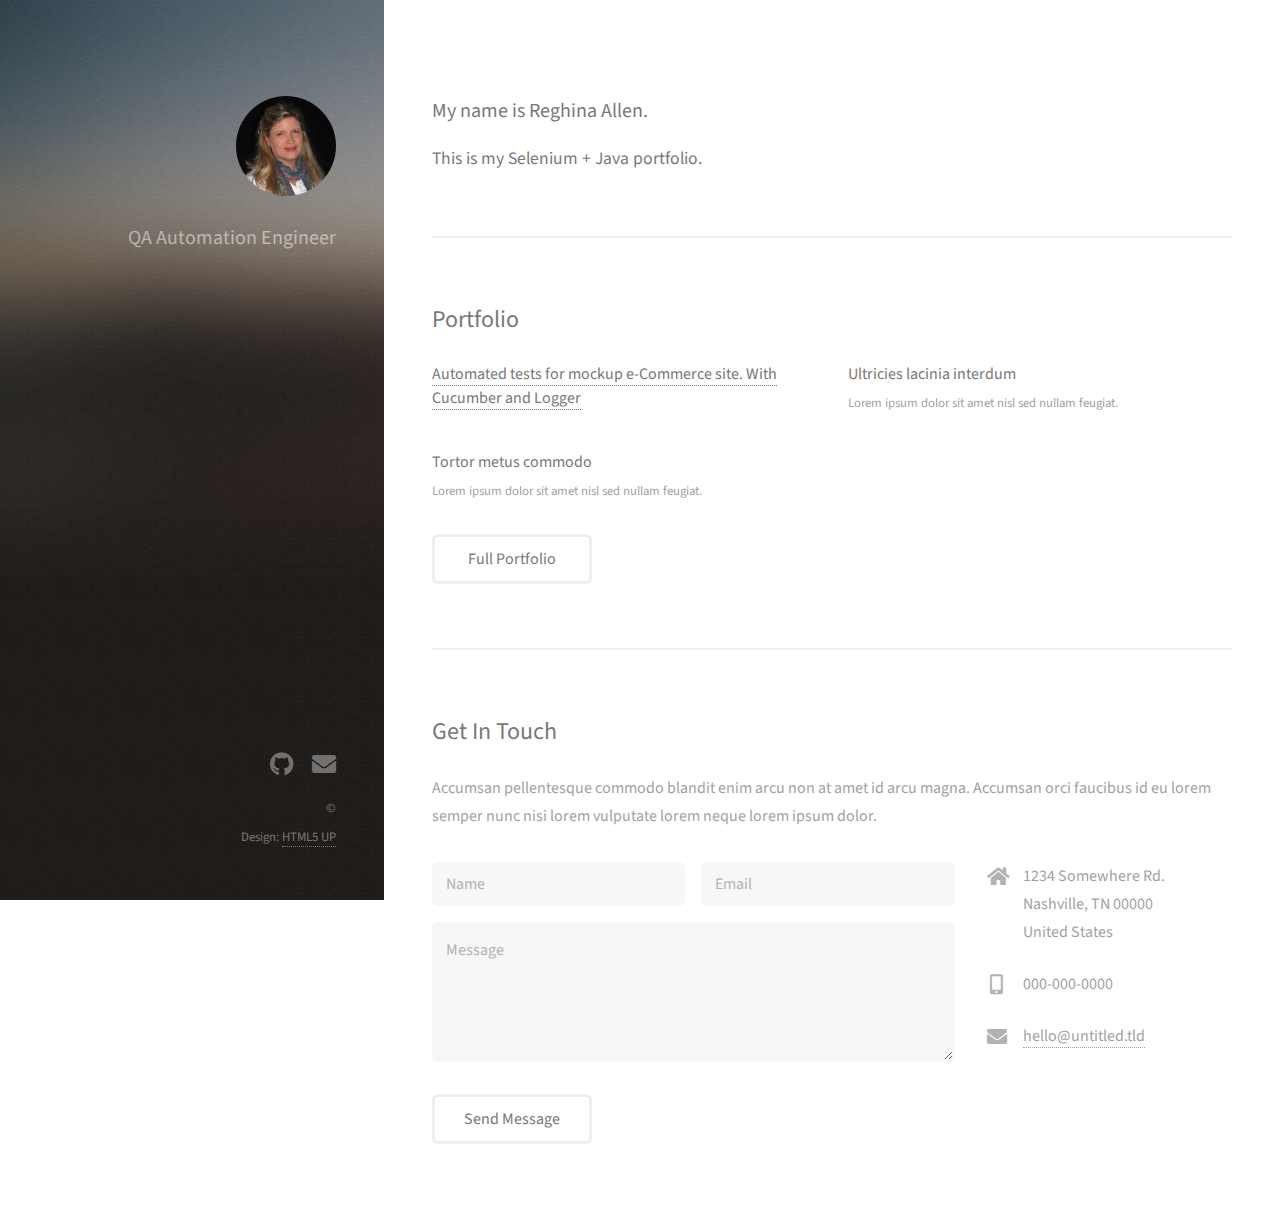
==== index.html @ 0deec808 "initial commit" ====
<!DOCTYPE HTML>
<!--
	Strata by HTML5 UP
	html5up.net | @ajlkn
	Free for personal and commercial use under the CCA 3.0 license (html5up.net/license)
-->
<html>
	<head>
		<title>Strata by HTML5 UP</title>
		<meta charset="utf-8" />
		<meta name="viewport" content="width=device-width, initial-scale=1, user-scalable=no" />
		<link rel="stylesheet" href="assets/css/main.css" />
	</head>
	<body class="is-preload">

		<!-- Header -->
			<header id="header">
				<div class="inner">
					<a href="#" class="image avatar"><img src="images/avatar.jpg" alt="" /></a>
					<h1>QA Automation Engineer<br />
					</a></h1>
				</div>
			</header>

		<!-- Main -->
			<div id="main">

				<!-- One -->
					<section id="one">
						<header class="major">
							<h3>My name is Reghina Allen.</h3>
						</header>
						<h4>This is my Selenium + Java portfolio.</h4>
					</section>

				<!-- Two -->
					<section id="two">
						<h2>Portfolio</h2>
						<div class="row">
							<article class="col-6 col-12-xsmall work-item">
								<h3><a href="https://github.com/ReghinaA/java-practice-create-user">Automated tests for mockup e-Commerce site. With Cucumber and Logger</a></h3>
							</article>
							<article class="col-6 col-12-xsmall work-item">
								<h3>Ultricies lacinia interdum</h3>
								<p>Lorem ipsum dolor sit amet nisl sed nullam feugiat.</p>
							</article>
							<article class="col-6 col-12-xsmall work-item">
								<h3>Tortor metus commodo</h3>
								<p>Lorem ipsum dolor sit amet nisl sed nullam feugiat.</p>
							</article>
						</div>
						<ul class="actions">
							<li><a href="#" class="button">Full Portfolio</a></li>
						</ul>
					</section>

				<!-- Three -->
					<section id="three">
						<h2>Get In Touch</h2>
						<p>Accumsan pellentesque commodo blandit enim arcu non at amet id arcu magna. Accumsan orci faucibus id eu lorem semper nunc nisi lorem vulputate lorem neque lorem ipsum dolor.</p>
						<div class="row">
							<div class="col-8 col-12-small">
								<form method="post" action="#">
									<div class="row gtr-uniform gtr-50">
										<div class="col-6 col-12-xsmall"><input type="text" name="name" id="name" placeholder="Name" /></div>
										<div class="col-6 col-12-xsmall"><input type="email" name="email" id="email" placeholder="Email" /></div>
										<div class="col-12"><textarea name="message" id="message" placeholder="Message" rows="4"></textarea></div>
									</div>
								</form>
								<ul class="actions">
									<li><input type="submit" value="Send Message" /></li>
								</ul>
							</div>
							<div class="col-4 col-12-small">
								<ul class="labeled-icons">
									<li>
										<h3 class="icon solid fa-home"><span class="label">Address</span></h3>
										1234 Somewhere Rd.<br />
										Nashville, TN 00000<br />
										United States
									</li>
									<li>
										<h3 class="icon solid fa-mobile-alt"><span class="label">Phone</span></h3>
										000-000-0000
									</li>
									<li>
										<h3 class="icon solid fa-envelope"><span class="label">Email</span></h3>
										<a href="#">hello@untitled.tld</a>
									</li>
								</ul>
							</div>
						</div>
					</section>

				<!-- Four -->
				<!--
					<section id="four">
						<h2>Elements</h2>

						<section>
							<h4>Text</h4>
							<p>This is <b>bold</b> and this is <strong>strong</strong>. This is <i>italic</i> and this is <em>emphasized</em>.
							This is <sup>superscript</sup> text and this is <sub>subscript</sub> text.
							This is <u>underlined</u> and this is code: <code>for (;;) { ... }</code>. Finally, <a href="#">this is a link</a>.</p>
							<hr />
							<header>
								<h4>Heading with a Subtitle</h4>
								<p>Lorem ipsum dolor sit amet nullam id egestas urna aliquam</p>
							</header>
							<p>Nunc lacinia ante nunc ac lobortis. Interdum adipiscing gravida odio porttitor sem non mi integer non faucibus ornare mi ut ante amet placerat aliquet. Volutpat eu sed ante lacinia sapien lorem accumsan varius montes viverra nibh in adipiscing blandit tempus accumsan.</p>
							<header>
								<h5>Heading with a Subtitle</h5>
								<p>Lorem ipsum dolor sit amet nullam id egestas urna aliquam</p>
							</header>
							<p>Nunc lacinia ante nunc ac lobortis. Interdum adipiscing gravida odio porttitor sem non mi integer non faucibus ornare mi ut ante amet placerat aliquet. Volutpat eu sed ante lacinia sapien lorem accumsan varius montes viverra nibh in adipiscing blandit tempus accumsan.</p>
							<hr />
							<h2>Heading Level 2</h2>
							<h3>Heading Level 3</h3>
							<h4>Heading Level 4</h4>
							<h5>Heading Level 5</h5>
							<h6>Heading Level 6</h6>
							<hr />
							<h5>Blockquote</h5>
							<blockquote>Fringilla nisl. Donec accumsan interdum nisi, quis tincidunt felis sagittis eget tempus euismod. Vestibulum ante ipsum primis in faucibus vestibulum. Blandit adipiscing eu felis iaculis volutpat ac adipiscing accumsan faucibus. Vestibulum ante ipsum primis in faucibus lorem ipsum dolor sit amet nullam adipiscing eu felis.</blockquote>
							<h5>Preformatted</h5>
							<pre><code>i = 0;

while (!deck.isInOrder()) {
print 'Iteration ' + i;
deck.shuffle();
i++;
}

print 'It took ' + i + ' iterations to sort the deck.';</code></pre>
						</section>

						<section>
							<h4>Lists</h4>
							<div class="row">
								<div class="col-6 col-12-xsmall">
									<h5>Unordered</h5>
									<ul>
										<li>Dolor pulvinar etiam magna etiam.</li>
										<li>Sagittis adipiscing lorem eleifend.</li>
										<li>Felis enim feugiat dolore viverra.</li>
									</ul>
									<h5>Alternate</h5>
									<ul class="alt">
										<li>Dolor pulvinar etiam magna etiam.</li>
										<li>Sagittis adipiscing lorem eleifend.</li>
										<li>Felis enim feugiat dolore viverra.</li>
									</ul>
								</div>
								<div class="col-6 col-12-xsmall">
									<h5>Ordered</h5>
									<ol>
										<li>Dolor pulvinar etiam magna etiam.</li>
										<li>Etiam vel felis at lorem sed viverra.</li>
										<li>Felis enim feugiat dolore viverra.</li>
										<li>Dolor pulvinar etiam magna etiam.</li>
										<li>Etiam vel felis at lorem sed viverra.</li>
										<li>Felis enim feugiat dolore viverra.</li>
									</ol>
									<h5>Icons</h5>
									<ul class="icons">
										<li><a href="#" class="icon brands fa-twitter"><span class="label">Twitter</span></a></li>
										<li><a href="#" class="icon brands fa-facebook-f"><span class="label">Facebook</span></a></li>
										<li><a href="#" class="icon brands fa-instagram"><span class="label">Instagram</span></a></li>
										<li><a href="#" class="icon brands fa-github"><span class="label">Github</span></a></li>
										<li><a href="#" class="icon brands fa-dribbble"><span class="label">Dribbble</span></a></li>
										<li><a href="#" class="icon brands fa-tumblr"><span class="label">Tumblr</span></a></li>
									</ul>
								</div>
							</div>
							<h5>Actions</h5>
							<ul class="actions">
								<li><a href="#" class="button primary">Default</a></li>
								<li><a href="#" class="button">Default</a></li>
							</ul>
							<ul class="actions small">
								<li><a href="#" class="button primary small">Small</a></li>
								<li><a href="#" class="button small">Small</a></li>
							</ul>
							<div class="row">
								<div class="col-6 col-12-small">
									<ul class="actions stacked">
										<li><a href="#" class="button primary">Default</a></li>
										<li><a href="#" class="button">Default</a></li>
									</ul>
								</div>
								<div class="col-6 col-12-small">
									<ul class="actions stacked">
										<li><a href="#" class="button primary small">Small</a></li>
										<li><a href="#" class="button small">Small</a></li>
									</ul>
								</div>
								<div class="col-6 col-12-small">
									<ul class="actions stacked">
										<li><a href="#" class="button primary fit">Default</a></li>
										<li><a href="#" class="button fit">Default</a></li>
									</ul>
								</div>
								<div class="col-6 col-12-small">
									<ul class="actions stacked">
										<li><a href="#" class="button primary small fit">Small</a></li>
										<li><a href="#" class="button small fit">Small</a></li>
									</ul>
								</div>
							</div>
						</section>

						<section>
							<h4>Table</h4>
							<h5>Default</h5>
							<div class="table-wrapper">
								<table>
									<thead>
										<tr>
											<th>Name</th>
											<th>Description</th>
											<th>Price</th>
										</tr>
									</thead>
									<tbody>
										<tr>
											<td>Item One</td>
											<td>Ante turpis integer aliquet porttitor.</td>
											<td>29.99</td>
										</tr>
										<tr>
											<td>Item Two</td>
											<td>Vis ac commodo adipiscing arcu aliquet.</td>
											<td>19.99</td>
										</tr>
										<tr>
											<td>Item Three</td>
											<td> Morbi faucibus arcu accumsan lorem.</td>
											<td>29.99</td>
										</tr>
										<tr>
											<td>Item Four</td>
											<td>Vitae integer tempus condimentum.</td>
											<td>19.99</td>
										</tr>
										<tr>
											<td>Item Five</td>
											<td>Ante turpis integer aliquet porttitor.</td>
											<td>29.99</td>
										</tr>
									</tbody>
									<tfoot>
										<tr>
											<td colspan="2"></td>
											<td>100.00</td>
										</tr>
									</tfoot>
								</table>
							</div>

							<h5>Alternate</h5>
							<div class="table-wrapper">
								<table class="alt">
									<thead>
										<tr>
											<th>Name</th>
											<th>Description</th>
											<th>Price</th>
										</tr>
									</thead>
									<tbody>
										<tr>
											<td>Item One</td>
											<td>Ante turpis integer aliquet porttitor.</td>
											<td>29.99</td>
										</tr>
										<tr>
											<td>Item Two</td>
											<td>Vis ac commodo adipiscing arcu aliquet.</td>
											<td>19.99</td>
										</tr>
										<tr>
											<td>Item Three</td>
											<td> Morbi faucibus arcu accumsan lorem.</td>
											<td>29.99</td>
										</tr>
										<tr>
											<td>Item Four</td>
											<td>Vitae integer tempus condimentum.</td>
											<td>19.99</td>
										</tr>
										<tr>
											<td>Item Five</td>
											<td>Ante turpis integer aliquet porttitor.</td>
											<td>29.99</td>
										</tr>
									</tbody>
									<tfoot>
										<tr>
											<td colspan="2"></td>
											<td>100.00</td>
										</tr>
									</tfoot>
								</table>
							</div>
						</section>

						<section>
							<h4>Buttons</h4>
							<ul class="actions">
								<li><a href="#" class="button primary">Primary</a></li>
								<li><a href="#" class="button">Default</a></li>
							</ul>
							<ul class="actions">
								<li><a href="#" class="button large">Large</a></li>
								<li><a href="#" class="button">Default</a></li>
								<li><a href="#" class="button small">Small</a></li>
							</ul>
							<ul class="actions fit">
								<li><a href="#" class="button primary fit">Fit</a></li>
								<li><a href="#" class="button fit">Fit</a></li>
							</ul>
							<ul class="actions fit small">
								<li><a href="#" class="button primary fit small">Fit + Small</a></li>
								<li><a href="#" class="button fit small">Fit + Small</a></li>
							</ul>
							<ul class="actions">
								<li><a href="#" class="button primary icon solid fa-download">Icon</a></li>
								<li><a href="#" class="button icon solid fa-download">Icon</a></li>
							</ul>
							<ul class="actions">
								<li><span class="button primary disabled">Primary</span></li>
								<li><span class="button disabled">Default</span></li>
							</ul>
						</section>

						<section>
							<h4>Form</h4>
							<form method="post" action="#">
								<div class="row gtr-uniform gtr-50">
									<div class="col-6 col-12-xsmall">
										<input type="text" name="demo-name" id="demo-name" value="" placeholder="Name" />
									</div>
									<div class="col-6 col-12-xsmall">
										<input type="email" name="demo-email" id="demo-email" value="" placeholder="Email" />
									</div>
									<div class="col-12">
										<select name="demo-category" id="demo-category">
											<option value="">- Category -</option>
											<option value="1">Manufacturing</option>
											<option value="1">Shipping</option>
											<option value="1">Administration</option>
											<option value="1">Human Resources</option>
										</select>
									</div>
									<div class="col-4 col-12-small">
										<input type="radio" id="demo-priority-low" name="demo-priority" checked>
										<label for="demo-priority-low">Low Priority</label>
									</div>
									<div class="col-4 col-12-small">
										<input type="radio" id="demo-priority-normal" name="demo-priority">
										<label for="demo-priority-normal">Normal Priority</label>
									</div>
									<div class="col-4 col-12-small">
										<input type="radio" id="demo-priority-high" name="demo-priority">
										<label for="demo-priority-high">High Priority</label>
									</div>
									<div class="col-6 col-12-small">
										<input type="checkbox" id="demo-copy" name="demo-copy">
										<label for="demo-copy">Email me a copy of this message</label>
									</div>
									<div class="col-6 col-12-small">
										<input type="checkbox" id="demo-human" name="demo-human" checked>
										<label for="demo-human">I am a human and not a robot</label>
									</div>
									<div class="col-12">
										<textarea name="demo-message" id="demo-message" placeholder="Enter your message" rows="6"></textarea>
									</div>
									<div class="col-12">
										<ul class="actions">
											<li><input type="submit" value="Send Message" class="primary" /></li>
											<li><input type="reset" value="Reset" /></li>
										</ul>
									</div>
								</div>
							</form>
						</section>

						<section>
							<h4>Image</h4>
							<h5>Fit</h5>
							<div class="box alt">
								<div class="row gtr-50 gtr-uniform">
									<div class="col-12"><span class="image fit"><img src="images/fulls/05.jpg" alt="" /></span></div>
									<div class="col-4"><span class="image fit"><img src="images/thumbs/01.jpg" alt="" /></span></div>
									<div class="col-4"><span class="image fit"><img src="images/thumbs/02.jpg" alt="" /></span></div>
									<div class="col-4"><span class="image fit"><img src="images/thumbs/03.jpg" alt="" /></span></div>
									<div class="col-4"><span class="image fit"><img src="images/thumbs/04.jpg" alt="" /></span></div>
									<div class="col-4"><span class="image fit"><img src="images/thumbs/05.jpg" alt="" /></span></div>
									<div class="col-4"><span class="image fit"><img src="images/thumbs/06.jpg" alt="" /></span></div>
									<div class="col-4"><span class="image fit"><img src="images/thumbs/03.jpg" alt="" /></span></div>
									<div class="col-4"><span class="image fit"><img src="images/thumbs/02.jpg" alt="" /></span></div>
									<div class="col-4"><span class="image fit"><img src="images/thumbs/01.jpg" alt="" /></span></div>
								</div>
							</div>
							<h5>Left &amp; Right</h5>
							<p><span class="image left"><img src="images/avatar.jpg" alt="" /></span>Fringilla nisl. Donec accumsan interdum nisi, quis tincidunt felis sagittis eget. tempus euismod. Vestibulum ante ipsum primis in faucibus vestibulum. Blandit adipiscing eu felis iaculis volutpat ac adipiscing accumsan eu faucibus. Integer ac pellentesque praesent tincidunt felis sagittis eget. tempus euismod. Vestibulum ante ipsum primis in faucibus vestibulum. Blandit adipiscing eu felis iaculis volutpat ac adipiscing accumsan eu faucibus. Integer ac pellentesque praesent. Donec accumsan interdum nisi, quis tincidunt felis sagittis eget. tempus euismod. Vestibulum ante ipsum primis in faucibus vestibulum. Blandit adipiscing eu felis iaculis volutpat ac adipiscing accumsan eu faucibus. Integer ac pellentesque praesent tincidunt felis sagittis eget. tempus euismod. Vestibulum ante ipsum primis in faucibus vestibulum. Blandit adipiscing eu felis iaculis volutpat ac adipiscing accumsan eu faucibus. Integer ac pellentesque praesent.</p>
							<p><span class="image right"><img src="images/avatar.jpg" alt="" /></span>Fringilla nisl. Donec accumsan interdum nisi, quis tincidunt felis sagittis eget. tempus euismod. Vestibulum ante ipsum primis in faucibus vestibulum. Blandit adipiscing eu felis iaculis volutpat ac adipiscing accumsan eu faucibus. Integer ac pellentesque praesent tincidunt felis sagittis eget. tempus euismod. Vestibulum ante ipsum primis in faucibus vestibulum. Blandit adipiscing eu felis iaculis volutpat ac adipiscing accumsan eu faucibus. Integer ac pellentesque praesent. Donec accumsan interdum nisi, quis tincidunt felis sagittis eget. tempus euismod. Vestibulum ante ipsum primis in faucibus vestibulum. Blandit adipiscing eu felis iaculis volutpat ac adipiscing accumsan eu faucibus. Integer ac pellentesque praesent tincidunt felis sagittis eget. tempus euismod. Vestibulum ante ipsum primis in faucibus vestibulum. Blandit adipiscing eu felis iaculis volutpat ac adipiscing accumsan eu faucibus. Integer ac pellentesque praesent.</p>
						</section>

					</section>
				-->

			</div>

		<!-- Footer -->
			<footer id="footer">
				<div class="inner">
					<ul class="icons">
						<li><a href="https://github.com/ReghinaA" class="icon brands fa-github"><span class="label">Github</span></a></li>
						<li><a href="#" class="icon solid fa-envelope"><span class="label">Email</span></a></li>
					</ul>
					<ul class="copyright">
						<li>&copy; </li><li>Design: <a href="http://html5up.net">HTML5 UP</a></li>
					</ul>
				</div>
			</footer>

		<!-- Scripts -->
			<script src="assets/js/jquery.min.js"></script>
			<script src="assets/js/jquery.poptrox.min.js"></script>
			<script src="assets/js/browser.min.js"></script>
			<script src="assets/js/breakpoints.min.js"></script>
			<script src="assets/js/util.js"></script>
			<script src="assets/js/main.js"></script>

	</body>
</html>
---- assets/css/main.css ----
@import url("fontawesome-all.min.css");
@import url("https://fonts.googleapis.com/css?family=Source+Sans+Pro:400,400italic");

/*
	Strata by HTML5 UP
	html5up.net | @ajlkn
	Free for personal and commercial use under the CCA 3.0 license (html5up.net/license)
*/

html, body, div, span, applet, object,
iframe, h1, h2, h3, h4, h5, h6, p, blockquote,
pre, a, abbr, acronym, address, big, cite,
code, del, dfn, em, img, ins, kbd, q, s, samp,
small, strike, strong, sub, sup, tt, var, b,
u, i, center, dl, dt, dd, ol, ul, li, fieldset,
form, label, legend, table, caption, tbody,
tfoot, thead, tr, th, td, article, aside,
canvas, details, embed, figure, figcaption,
footer, header, hgroup, menu, nav, output, ruby,
section, summary, time, mark, audio, video {
	margin: 0;
	padding: 0;
	border: 0;
	font-size: 100%;
	font: inherit;
	vertical-align: baseline;}

article, aside, details, figcaption, figure,
footer, header, hgroup, menu, nav, section {
	display: block;}

body {
	line-height: 1;
}

ol, ul {
	list-style: none;
}

blockquote, q {
	quotes: none;
}

	blockquote:before, blockquote:after, q:before, q:after {
		content: '';
		content: none;
	}

table {
	border-collapse: collapse;
	border-spacing: 0;
}

body {
	-webkit-text-size-adjust: none;
}

mark {
	background-color: transparent;
	color: inherit;
}

input::-moz-focus-inner {
	border: 0;
	padding: 0;
}

input, select, textarea {
	-moz-appearance: none;
	-webkit-appearance: none;
	-ms-appearance: none;
	appearance: none;
}

/* Basic */

	html {
		box-sizing: border-box;
	}

	*, *:before, *:after {
		box-sizing: inherit;
	}

	body {
		background: #fff;
	}

		body.is-preload *, body.is-preload *:before, body.is-preload *:after {
			-moz-animation: none !important;
			-webkit-animation: none !important;
			-ms-animation: none !important;
			animation: none !important;
			-moz-transition: none !important;
			-webkit-transition: none !important;
			-ms-transition: none !important;
			transition: none !important;
		}

	body, input, select, textarea {
		color: #a2a2a2;
		font-family: "Source Sans Pro", Helvetica, sans-serif;
		font-size: 16pt;
		font-weight: 400;
		line-height: 1.75em;
	}

	a {
		-moz-transition: color 0.2s ease-in-out, border-color 0.2s ease-in-out;
		-webkit-transition: color 0.2s ease-in-out, border-color 0.2s ease-in-out;
		-ms-transition: color 0.2s ease-in-out, border-color 0.2s ease-in-out;
		transition: color 0.2s ease-in-out, border-color 0.2s ease-in-out;
		border-bottom: dotted 1px;
		color: #49bf9d;
		text-decoration: none;
	}

		a:hover {
			border-bottom-color: transparent;
			color: #49bf9d !important;
			text-decoration: none;
		}

	strong, b {
		color: #787878;
		font-weight: 400;
	}

	em, i {
		font-style: italic;
	}

	p {
		margin: 0 0 2em 0;
	}

	h1, h2, h3, h4, h5, h6 {
		color: #787878;
		font-weight: 400;
		line-height: 1em;
		margin: 0 0 1em 0;
	}

		h1 a, h2 a, h3 a, h4 a, h5 a, h6 a {
			color: inherit;
			text-decoration: none;
		}

	h1 {
		font-size: 2em;
		line-height: 1.5em;
	}

	h2 {
		font-size: 1.5em;
		line-height: 1.5em;
	}

	h3 {
		font-size: 1.25em;
		line-height: 1.5em;
	}

	h4 {
		font-size: 1.1em;
		line-height: 1.5em;
	}

	h5 {
		font-size: 0.9em;
		line-height: 1.5em;
	}

	h6 {
		font-size: 0.7em;
		line-height: 1.5em;
	}

	sub {
		font-size: 0.8em;
		position: relative;
		top: 0.5em;
	}

	sup {
		font-size: 0.8em;
		position: relative;
		top: -0.5em;
	}

	hr {
		border: 0;
		border-bottom: solid 2px #efefef;
		margin: 2em 0;
	}

		hr.major {
			margin: 3em 0;
		}

	blockquote {
		border-left: solid 6px #efefef;
		font-style: italic;
		margin: 0 0 2em 0;
		padding: 0.5em 0 0.5em 1.5em;
	}

	code {
		background: #f7f7f7;
		border-radius: 0.35em;
		border: solid 2px #efefef;
		font-family: "Courier New", monospace;
		font-size: 0.9em;
		margin: 0 0.25em;
		padding: 0.25em 0.65em;
	}

	pre {
		-webkit-overflow-scrolling: touch;
		font-family: "Courier New", monospace;
		font-size: 0.9em;
		margin: 0 0 2em 0;
	}

		pre code {
			display: block;
			line-height: 1.75em;
			padding: 1em 1.5em;
			overflow-x: auto;
		}

	.align-left {
		text-align: left;
	}

	.align-center {
		text-align: center;
	}

	.align-right {
		text-align: right;
	}

/* Container */

	.container {
		margin: 0 auto;
		max-width: calc(100% - 4em);
		width: 100%;
	}

		.container.xsmall {
			width: 25%;
		}

		.container.small {
			width: 50%;
		}

		.container.medium {
			width: 75%;
		}

		.container.large {
			width: 125%;
		}

		.container.xlarge {
			width: 150%;
		}

		.container.max {
			width: 100%;
		}

		@media screen and (max-width: 980px) {

			.container {
				width: 100% !important;
				max-width: 100% !important;
			}

		}

		@media screen and (max-width: 480px) {

			.container {
				max-width: calc(100% - 3em);
			}

		}

/* Row */

	.row {
		display: flex;
		flex-wrap: wrap;
		box-sizing: border-box;
		align-items: stretch;
	}

		.row > * {
			box-sizing: border-box;
		}

		.row.gtr-uniform > * > :last-child {
			margin-bottom: 0;
		}

		.row.aln-left {
			justify-content: flex-start;
		}

		.row.aln-center {
			justify-content: center;
		}

		.row.aln-right {
			justify-content: flex-end;
		}

		.row.aln-top {
			align-items: flex-start;
		}

		.row.aln-middle {
			align-items: center;
		}

		.row.aln-bottom {
			align-items: flex-end;
		}

		.row > .imp {
			order: -1;
		}

		.row > .col-1 {
			width: 8.33333%;
		}

		.row > .off-1 {
			margin-left: 8.33333%;
		}

		.row > .col-2 {
			width: 16.66667%;
		}

		.row > .off-2 {
			margin-left: 16.66667%;
		}

		.row > .col-3 {
			width: 25%;
		}

		.row > .off-3 {
			margin-left: 25%;
		}

		.row > .col-4 {
			width: 33.33333%;
		}

		.row > .off-4 {
			margin-left: 33.33333%;
		}

		.row > .col-5 {
			width: 41.66667%;
		}

		.row > .off-5 {
			margin-left: 41.66667%;
		}

		.row > .col-6 {
			width: 50%;
		}

		.row > .off-6 {
			margin-left: 50%;
		}

		.row > .col-7 {
			width: 58.33333%;
		}

		.row > .off-7 {
			margin-left: 58.33333%;
		}

		.row > .col-8 {
			width: 66.66667%;
		}

		.row > .off-8 {
			margin-left: 66.66667%;
		}

		.row > .col-9 {
			width: 75%;
		}

		.row > .off-9 {
			margin-left: 75%;
		}

		.row > .col-10 {
			width: 83.33333%;
		}

		.row > .off-10 {
			margin-left: 83.33333%;
		}

		.row > .col-11 {
			width: 91.66667%;
		}

		.row > .off-11 {
			margin-left: 91.66667%;
		}

		.row > .col-12 {
			width: 100%;
		}

		.row > .off-12 {
			margin-left: 100%;
		}

		.row.gtr-0 {
			margin-top: 0;
			margin-left: 0em;
		}

			.row.gtr-0 > * {
				padding: 0 0 0 0em;
			}

			.row.gtr-0.gtr-uniform {
				margin-top: 0em;
			}

				.row.gtr-0.gtr-uniform > * {
					padding-top: 0em;
				}

		.row.gtr-25 {
			margin-top: 0;
			margin-left: -0.625em;
		}

			.row.gtr-25 > * {
				padding: 0 0 0 0.625em;
			}

			.row.gtr-25.gtr-uniform {
				margin-top: -0.625em;
			}

				.row.gtr-25.gtr-uniform > * {
					padding-top: 0.625em;
				}

		.row.gtr-50 {
			margin-top: 0;
			margin-left: -1.25em;
		}

			.row.gtr-50 > * {
				padding: 0 0 0 1.25em;
			}

			.row.gtr-50.gtr-uniform {
				margin-top: -1.25em;
			}

				.row.gtr-50.gtr-uniform > * {
					padding-top: 1.25em;
				}

		.row {
			margin-top: 0;
			margin-left: -2.5em;
		}

			.row > * {
				padding: 0 0 0 2.5em;
			}

			.row.gtr-uniform {
				margin-top: -2.5em;
			}

				.row.gtr-uniform > * {
					padding-top: 2.5em;
				}

		.row.gtr-150 {
			margin-top: 0;
			margin-left: -3.75em;
		}

			.row.gtr-150 > * {
				padding: 0 0 0 3.75em;
			}

			.row.gtr-150.gtr-uniform {
				margin-top: -3.75em;
			}

				.row.gtr-150.gtr-uniform > * {
					padding-top: 3.75em;
				}

		.row.gtr-200 {
			margin-top: 0;
			margin-left: -5em;
		}

			.row.gtr-200 > * {
				padding: 0 0 0 5em;
			}

			.row.gtr-200.gtr-uniform {
				margin-top: -5em;
			}

				.row.gtr-200.gtr-uniform > * {
					padding-top: 5em;
				}

		@media screen and (max-width: 1800px) {

			.row {
				display: flex;
				flex-wrap: wrap;
				box-sizing: border-box;
				align-items: stretch;
			}

				.row > * {
					box-sizing: border-box;
				}

				.row.gtr-uniform > * > :last-child {
					margin-bottom: 0;
				}

				.row.aln-left {
					justify-content: flex-start;
				}

				.row.aln-center {
					justify-content: center;
				}

				.row.aln-right {
					justify-content: flex-end;
				}

				.row.aln-top {
					align-items: flex-start;
				}

				.row.aln-middle {
					align-items: center;
				}

				.row.aln-bottom {
					align-items: flex-end;
				}

				.row > .imp-xlarge {
					order: -1;
				}

				.row > .col-1-xlarge {
					width: 8.33333%;
				}

				.row > .off-1-xlarge {
					margin-left: 8.33333%;
				}

				.row > .col-2-xlarge {
					width: 16.66667%;
				}

				.row > .off-2-xlarge {
					margin-left: 16.66667%;
				}

				.row > .col-3-xlarge {
					width: 25%;
				}

				.row > .off-3-xlarge {
					margin-left: 25%;
				}

				.row > .col-4-xlarge {
					width: 33.33333%;
				}

				.row > .off-4-xlarge {
					margin-left: 33.33333%;
				}

				.row > .col-5-xlarge {
					width: 41.66667%;
				}

				.row > .off-5-xlarge {
					margin-left: 41.66667%;
				}

				.row > .col-6-xlarge {
					width: 50%;
				}

				.row > .off-6-xlarge {
					margin-left: 50%;
				}

				.row > .col-7-xlarge {
					width: 58.33333%;
				}

				.row > .off-7-xlarge {
					margin-left: 58.33333%;
				}

				.row > .col-8-xlarge {
					width: 66.66667%;
				}

				.row > .off-8-xlarge {
					margin-left: 66.66667%;
				}

				.row > .col-9-xlarge {
					width: 75%;
				}

				.row > .off-9-xlarge {
					margin-left: 75%;
				}

				.row > .col-10-xlarge {
					width: 83.33333%;
				}

				.row > .off-10-xlarge {
					margin-left: 83.33333%;
				}

				.row > .col-11-xlarge {
					width: 91.66667%;
				}

				.row > .off-11-xlarge {
					margin-left: 91.66667%;
				}

				.row > .col-12-xlarge {
					width: 100%;
				}

				.row > .off-12-xlarge {
					margin-left: 100%;
				}

				.row.gtr-0 {
					margin-top: 0;
					margin-left: 0em;
				}

					.row.gtr-0 > * {
						padding: 0 0 0 0em;
					}

					.row.gtr-0.gtr-uniform {
						margin-top: 0em;
					}

						.row.gtr-0.gtr-uniform > * {
							padding-top: 0em;
						}

				.row.gtr-25 {
					margin-top: 0;
					margin-left: -0.625em;
				}

					.row.gtr-25 > * {
						padding: 0 0 0 0.625em;
					}

					.row.gtr-25.gtr-uniform {
						margin-top: -0.625em;
					}

						.row.gtr-25.gtr-uniform > * {
							padding-top: 0.625em;
						}

				.row.gtr-50 {
					margin-top: 0;
					margin-left: -1.25em;
				}

					.row.gtr-50 > * {
						padding: 0 0 0 1.25em;
					}

					.row.gtr-50.gtr-uniform {
						margin-top: -1.25em;
					}

						.row.gtr-50.gtr-uniform > * {
							padding-top: 1.25em;
						}

				.row {
					margin-top: 0;
					margin-left: -2.5em;
				}

					.row > * {
						padding: 0 0 0 2.5em;
					}

					.row.gtr-uniform {
						margin-top: -2.5em;
					}

						.row.gtr-uniform > * {
							padding-top: 2.5em;
						}

				.row.gtr-150 {
					margin-top: 0;
					margin-left: -3.75em;
				}

					.row.gtr-150 > * {
						padding: 0 0 0 3.75em;
					}

					.row.gtr-150.gtr-uniform {
						margin-top: -3.75em;
					}

						.row.gtr-150.gtr-uniform > * {
							padding-top: 3.75em;
						}

				.row.gtr-200 {
					margin-top: 0;
					margin-left: -5em;
				}

					.row.gtr-200 > * {
						padding: 0 0 0 5em;
					}

					.row.gtr-200.gtr-uniform {
						margin-top: -5em;
					}

						.row.gtr-200.gtr-uniform > * {
							padding-top: 5em;
						}

		}

		@media screen and (max-width: 1280px) {

			.row {
				display: flex;
				flex-wrap: wrap;
				box-sizing: border-box;
				align-items: stretch;
			}

				.row > * {
					box-sizing: border-box;
				}

				.row.gtr-uniform > * > :last-child {
					margin-bottom: 0;
				}

				.row.aln-left {
					justify-content: flex-start;
				}

				.row.aln-center {
					justify-content: center;
				}

				.row.aln-right {
					justify-content: flex-end;
				}

				.row.aln-top {
					align-items: flex-start;
				}

				.row.aln-middle {
					align-items: center;
				}

				.row.aln-bottom {
					align-items: flex-end;
				}

				.row > .imp-large {
					order: -1;
				}

				.row > .col-1-large {
					width: 8.33333%;
				}

				.row > .off-1-large {
					margin-left: 8.33333%;
				}

				.row > .col-2-large {
					width: 16.66667%;
				}

				.row > .off-2-large {
					margin-left: 16.66667%;
				}

				.row > .col-3-large {
					width: 25%;
				}

				.row > .off-3-large {
					margin-left: 25%;
				}

				.row > .col-4-large {
					width: 33.33333%;
				}

				.row > .off-4-large {
					margin-left: 33.33333%;
				}

				.row > .col-5-large {
					width: 41.66667%;
				}

				.row > .off-5-large {
					margin-left: 41.66667%;
				}

				.row > .col-6-large {
					width: 50%;
				}

				.row > .off-6-large {
					margin-left: 50%;
				}

				.row > .col-7-large {
					width: 58.33333%;
				}

				.row > .off-7-large {
					margin-left: 58.33333%;
				}

				.row > .col-8-large {
					width: 66.66667%;
				}

				.row > .off-8-large {
					margin-left: 66.66667%;
				}

				.row > .col-9-large {
					width: 75%;
				}

				.row > .off-9-large {
					margin-left: 75%;
				}

				.row > .col-10-large {
					width: 83.33333%;
				}

				.row > .off-10-large {
					margin-left: 83.33333%;
				}

				.row > .col-11-large {
					width: 91.66667%;
				}

				.row > .off-11-large {
					margin-left: 91.66667%;
				}

				.row > .col-12-large {
					width: 100%;
				}

				.row > .off-12-large {
					margin-left: 100%;
				}

				.row.gtr-0 {
					margin-top: 0;
					margin-left: 0em;
				}

					.row.gtr-0 > * {
						padding: 0 0 0 0em;
					}

					.row.gtr-0.gtr-uniform {
						margin-top: 0em;
					}

						.row.gtr-0.gtr-uniform > * {
							padding-top: 0em;
						}

				.row.gtr-25 {
					margin-top: 0;
					margin-left: -0.5em;
				}

					.row.gtr-25 > * {
						padding: 0 0 0 0.5em;
					}

					.row.gtr-25.gtr-uniform {
						margin-top: -0.5em;
					}

						.row.gtr-25.gtr-uniform > * {
							padding-top: 0.5em;
						}

				.row.gtr-50 {
					margin-top: 0;
					margin-left: -1em;
				}

					.row.gtr-50 > * {
						padding: 0 0 0 1em;
					}

					.row.gtr-50.gtr-uniform {
						margin-top: -1em;
					}

						.row.gtr-50.gtr-uniform > * {
							padding-top: 1em;
						}

				.row {
					margin-top: 0;
					margin-left: -2em;
				}

					.row > * {
						padding: 0 0 0 2em;
					}

					.row.gtr-uniform {
						margin-top: -2em;
					}

						.row.gtr-uniform > * {
							padding-top: 2em;
						}

				.row.gtr-150 {
					margin-top: 0;
					margin-left: -3em;
				}

					.row.gtr-150 > * {
						padding: 0 0 0 3em;
					}

					.row.gtr-150.gtr-uniform {
						margin-top: -3em;
					}

						.row.gtr-150.gtr-uniform > * {
							padding-top: 3em;
						}

				.row.gtr-200 {
					margin-top: 0;
					margin-left: -4em;
				}

					.row.gtr-200 > * {
						padding: 0 0 0 4em;
					}

					.row.gtr-200.gtr-uniform {
						margin-top: -4em;
					}

						.row.gtr-200.gtr-uniform > * {
							padding-top: 4em;
						}

		}

		@media screen and (max-width: 980px) {

			.row {
				display: flex;
				flex-wrap: wrap;
				box-sizing: border-box;
				align-items: stretch;
			}

				.row > * {
					box-sizing: border-box;
				}

				.row.gtr-uniform > * > :last-child {
					margin-bottom: 0;
				}

				.row.aln-left {
					justify-content: flex-start;
				}

				.row.aln-center {
					justify-content: center;
				}

				.row.aln-right {
					justify-content: flex-end;
				}

				.row.aln-top {
					align-items: flex-start;
				}

				.row.aln-middle {
					align-items: center;
				}

				.row.aln-bottom {
					align-items: flex-end;
				}

				.row > .imp-medium {
					order: -1;
				}

				.row > .col-1-medium {
					width: 8.33333%;
				}

				.row > .off-1-medium {
					margin-left: 8.33333%;
				}

				.row > .col-2-medium {
					width: 16.66667%;
				}

				.row > .off-2-medium {
					margin-left: 16.66667%;
				}

				.row > .col-3-medium {
					width: 25%;
				}

				.row > .off-3-medium {
					margin-left: 25%;
				}

				.row > .col-4-medium {
					width: 33.33333%;
				}

				.row > .off-4-medium {
					margin-left: 33.33333%;
				}

				.row > .col-5-medium {
					width: 41.66667%;
				}

				.row > .off-5-medium {
					margin-left: 41.66667%;
				}

				.row > .col-6-medium {
					width: 50%;
				}

				.row > .off-6-medium {
					margin-left: 50%;
				}

				.row > .col-7-medium {
					width: 58.33333%;
				}

				.row > .off-7-medium {
					margin-left: 58.33333%;
				}

				.row > .col-8-medium {
					width: 66.66667%;
				}

				.row > .off-8-medium {
					margin-left: 66.66667%;
				}

				.row > .col-9-medium {
					width: 75%;
				}

				.row > .off-9-medium {
					margin-left: 75%;
				}

				.row > .col-10-medium {
					width: 83.33333%;
				}

				.row > .off-10-medium {
					margin-left: 83.33333%;
				}

				.row > .col-11-medium {
					width: 91.66667%;
				}

				.row > .off-11-medium {
					margin-left: 91.66667%;
				}

				.row > .col-12-medium {
					width: 100%;
				}

				.row > .off-12-medium {
					margin-left: 100%;
				}

				.row.gtr-0 {
					margin-top: 0;
					margin-left: 0em;
				}

					.row.gtr-0 > * {
						padding: 0 0 0 0em;
					}

					.row.gtr-0.gtr-uniform {
						margin-top: 0em;
					}

						.row.gtr-0.gtr-uniform > * {
							padding-top: 0em;
						}

				.row.gtr-25 {
					margin-top: 0;
					margin-left: -0.5em;
				}

					.row.gtr-25 > * {
						padding: 0 0 0 0.5em;
					}

					.row.gtr-25.gtr-uniform {
						margin-top: -0.5em;
					}

						.row.gtr-25.gtr-uniform > * {
							padding-top: 0.5em;
						}

				.row.gtr-50 {
					margin-top: 0;
					margin-left: -1em;
				}

					.row.gtr-50 > * {
						padding: 0 0 0 1em;
					}

					.row.gtr-50.gtr-uniform {
						margin-top: -1em;
					}

						.row.gtr-50.gtr-uniform > * {
							padding-top: 1em;
						}

				.row {
					margin-top: 0;
					margin-left: -2em;
				}

					.row > * {
						padding: 0 0 0 2em;
					}

					.row.gtr-uniform {
						margin-top: -2em;
					}

						.row.gtr-uniform > * {
							padding-top: 2em;
						}

				.row.gtr-150 {
					margin-top: 0;
					margin-left: -3em;
				}

					.row.gtr-150 > * {
						padding: 0 0 0 3em;
					}

					.row.gtr-150.gtr-uniform {
						margin-top: -3em;
					}

						.row.gtr-150.gtr-uniform > * {
							padding-top: 3em;
						}

				.row.gtr-200 {
					margin-top: 0;
					margin-left: -4em;
				}

					.row.gtr-200 > * {
						padding: 0 0 0 4em;
					}

					.row.gtr-200.gtr-uniform {
						margin-top: -4em;
					}

						.row.gtr-200.gtr-uniform > * {
							padding-top: 4em;
						}

		}

		@media screen and (max-width: 736px) {

			.row {
				display: flex;
				flex-wrap: wrap;
				box-sizing: border-box;
				align-items: stretch;
			}

				.row > * {
					box-sizing: border-box;
				}

				.row.gtr-uniform > * > :last-child {
					margin-bottom: 0;
				}

				.row.aln-left {
					justify-content: flex-start;
				}

				.row.aln-center {
					justify-content: center;
				}

				.row.aln-right {
					justify-content: flex-end;
				}

				.row.aln-top {
					align-items: flex-start;
				}

				.row.aln-middle {
					align-items: center;
				}

				.row.aln-bottom {
					align-items: flex-end;
				}

				.row > .imp-small {
					order: -1;
				}

				.row > .col-1-small {
					width: 8.33333%;
				}

				.row > .off-1-small {
					margin-left: 8.33333%;
				}

				.row > .col-2-small {
					width: 16.66667%;
				}

				.row > .off-2-small {
					margin-left: 16.66667%;
				}

				.row > .col-3-small {
					width: 25%;
				}

				.row > .off-3-small {
					margin-left: 25%;
				}

				.row > .col-4-small {
					width: 33.33333%;
				}

				.row > .off-4-small {
					margin-left: 33.33333%;
				}

				.row > .col-5-small {
					width: 41.66667%;
				}

				.row > .off-5-small {
					margin-left: 41.66667%;
				}

				.row > .col-6-small {
					width: 50%;
				}

				.row > .off-6-small {
					margin-left: 50%;
				}

				.row > .col-7-small {
					width: 58.33333%;
				}

				.row > .off-7-small {
					margin-left: 58.33333%;
				}

				.row > .col-8-small {
					width: 66.66667%;
				}

				.row > .off-8-small {
					margin-left: 66.66667%;
				}

				.row > .col-9-small {
					width: 75%;
				}

				.row > .off-9-small {
					margin-left: 75%;
				}

				.row > .col-10-small {
					width: 83.33333%;
				}

				.row > .off-10-small {
					margin-left: 83.33333%;
				}

				.row > .col-11-small {
					width: 91.66667%;
				}

				.row > .off-11-small {
					margin-left: 91.66667%;
				}

				.row > .col-12-small {
					width: 100%;
				}

				.row > .off-12-small {
					margin-left: 100%;
				}

				.row.gtr-0 {
					margin-top: 0;
					margin-left: 0em;
				}

					.row.gtr-0 > * {
						padding: 0 0 0 0em;
					}

					.row.gtr-0.gtr-uniform {
						margin-top: 0em;
					}

						.row.gtr-0.gtr-uniform > * {
							padding-top: 0em;
						}

				.row.gtr-25 {
					margin-top: 0;
					margin-left: -0.375em;
				}

					.row.gtr-25 > * {
						padding: 0 0 0 0.375em;
					}

					.row.gtr-25.gtr-uniform {
						margin-top: -0.375em;
					}

						.row.gtr-25.gtr-uniform > * {
							padding-top: 0.375em;
						}

				.row.gtr-50 {
					margin-top: 0;
					margin-left: -0.75em;
				}

					.row.gtr-50 > * {
						padding: 0 0 0 0.75em;
					}

					.row.gtr-50.gtr-uniform {
						margin-top: -0.75em;
					}

						.row.gtr-50.gtr-uniform > * {
							padding-top: 0.75em;
						}

				.row {
					margin-top: 0;
					margin-left: -1.5em;
				}

					.row > * {
						padding: 0 0 0 1.5em;
					}

					.row.gtr-uniform {
						margin-top: -1.5em;
					}

						.row.gtr-uniform > * {
							padding-top: 1.5em;
						}

				.row.gtr-150 {
					margin-top: 0;
					margin-left: -2.25em;
				}

					.row.gtr-150 > * {
						padding: 0 0 0 2.25em;
					}

					.row.gtr-150.gtr-uniform {
						margin-top: -2.25em;
					}

						.row.gtr-150.gtr-uniform > * {
							padding-top: 2.25em;
						}

				.row.gtr-200 {
					margin-top: 0;
					margin-left: -3em;
				}

					.row.gtr-200 > * {
						padding: 0 0 0 3em;
					}

					.row.gtr-200.gtr-uniform {
						margin-top: -3em;
					}

						.row.gtr-200.gtr-uniform > * {
							padding-top: 3em;
						}

		}

		@media screen and (max-width: 480px) {

			.row {
				display: flex;
				flex-wrap: wrap;
				box-sizing: border-box;
				align-items: stretch;
			}

				.row > * {
					box-sizing: border-box;
				}

				.row.gtr-uniform > * > :last-child {
					margin-bottom: 0;
				}

				.row.aln-left {
					justify-content: flex-start;
				}

				.row.aln-center {
					justify-content: center;
				}

				.row.aln-right {
					justify-content: flex-end;
				}

				.row.aln-top {
					align-items: flex-start;
				}

				.row.aln-middle {
					align-items: center;
				}

				.row.aln-bottom {
					align-items: flex-end;
				}

				.row > .imp-xsmall {
					order: -1;
				}

				.row > .col-1-xsmall {
					width: 8.33333%;
				}

				.row > .off-1-xsmall {
					margin-left: 8.33333%;
				}

				.row > .col-2-xsmall {
					width: 16.66667%;
				}

				.row > .off-2-xsmall {
					margin-left: 16.66667%;
				}

				.row > .col-3-xsmall {
					width: 25%;
				}

				.row > .off-3-xsmall {
					margin-left: 25%;
				}

				.row > .col-4-xsmall {
					width: 33.33333%;
				}

				.row > .off-4-xsmall {
					margin-left: 33.33333%;
				}

				.row > .col-5-xsmall {
					width: 41.66667%;
				}

				.row > .off-5-xsmall {
					margin-left: 41.66667%;
				}

				.row > .col-6-xsmall {
					width: 50%;
				}

				.row > .off-6-xsmall {
					margin-left: 50%;
				}

				.row > .col-7-xsmall {
					width: 58.33333%;
				}

				.row > .off-7-xsmall {
					margin-left: 58.33333%;
				}

				.row > .col-8-xsmall {
					width: 66.66667%;
				}

				.row > .off-8-xsmall {
					margin-left: 66.66667%;
				}

				.row > .col-9-xsmall {
					width: 75%;
				}

				.row > .off-9-xsmall {
					margin-left: 75%;
				}

				.row > .col-10-xsmall {
					width: 83.33333%;
				}

				.row > .off-10-xsmall {
					margin-left: 83.33333%;
				}

				.row > .col-11-xsmall {
					width: 91.66667%;
				}

				.row > .off-11-xsmall {
					margin-left: 91.66667%;
				}

				.row > .col-12-xsmall {
					width: 100%;
				}

				.row > .off-12-xsmall {
					margin-left: 100%;
				}

				.row.gtr-0 {
					margin-top: 0;
					margin-left: 0em;
				}

					.row.gtr-0 > * {
						padding: 0 0 0 0em;
					}

					.row.gtr-0.gtr-uniform {
						margin-top: 0em;
					}

						.row.gtr-0.gtr-uniform > * {
							padding-top: 0em;
						}

				.row.gtr-25 {
					margin-top: 0;
					margin-left: -0.375em;
				}

					.row.gtr-25 > * {
						padding: 0 0 0 0.375em;
					}

					.row.gtr-25.gtr-uniform {
						margin-top: -0.375em;
					}

						.row.gtr-25.gtr-uniform > * {
							padding-top: 0.375em;
						}

				.row.gtr-50 {
					margin-top: 0;
					margin-left: -0.75em;
				}

					.row.gtr-50 > * {
						padding: 0 0 0 0.75em;
					}

					.row.gtr-50.gtr-uniform {
						margin-top: -0.75em;
					}

						.row.gtr-50.gtr-uniform > * {
							padding-top: 0.75em;
						}

				.row {
					margin-top: 0;
					margin-left: -1.5em;
				}

					.row > * {
						padding: 0 0 0 1.5em;
					}

					.row.gtr-uniform {
						margin-top: -1.5em;
					}

						.row.gtr-uniform > * {
							padding-top: 1.5em;
						}

				.row.gtr-150 {
					margin-top: 0;
					margin-left: -2.25em;
				}

					.row.gtr-150 > * {
						padding: 0 0 0 2.25em;
					}

					.row.gtr-150.gtr-uniform {
						margin-top: -2.25em;
					}

						.row.gtr-150.gtr-uniform > * {
							padding-top: 2.25em;
						}

				.row.gtr-200 {
					margin-top: 0;
					margin-left: -3em;
				}

					.row.gtr-200 > * {
						padding: 0 0 0 3em;
					}

					.row.gtr-200.gtr-uniform {
						margin-top: -3em;
					}

						.row.gtr-200.gtr-uniform > * {
							padding-top: 3em;
						}

		}

/* Section/Article */

	section.special, article.special {
		text-align: center;
	}

	header p {
		color: #b2b2b2;
		position: relative;
		margin: 0 0 1.5em 0;
	}

	header h2 + p {
		font-size: 1.25em;
		margin-top: -1em;
		line-height: 1.5em;
	}

	header h3 + p {
		font-size: 1.1em;
		margin-top: -0.8em;
		line-height: 1.5em;
	}

	header h4 + p,
	header h5 + p,
	header h6 + p {
		font-size: 0.9em;
		margin-top: -0.6em;
		line-height: 1.5em;
	}

	header.major h2 {
		font-size: 2em;
	}

/* Form */

	form {
		margin: 0 0 2em 0;
	}

	label {
		color: #787878;
		display: block;
		font-size: 0.9em;
		font-weight: 400;
		margin: 0 0 1em 0;
	}

	input[type="text"],
	input[type="password"],
	input[type="email"],
	select,
	textarea {
		-moz-appearance: none;
		-webkit-appearance: none;
		-ms-appearance: none;
		appearance: none;
		background: #f7f7f7;
		border-radius: 0.35em;
		border: solid 2px transparent;
		color: inherit;
		display: block;
		outline: 0;
		padding: 0 0.75em;
		text-decoration: none;
		width: 100%;
	}

		input[type="text"]:invalid,
		input[type="password"]:invalid,
		input[type="email"]:invalid,
		select:invalid,
		textarea:invalid {
			box-shadow: none;
		}

		input[type="text"]:focus,
		input[type="password"]:focus,
		input[type="email"]:focus,
		select:focus,
		textarea:focus {
			border-color: #49bf9d;
		}

	select {
		background-image: url("data:image/svg+xml;charset=utf8,%3Csvg xmlns='http://www.w3.org/2000/svg' width='40' height='40' preserveAspectRatio='none' viewBox='0 0 40 40'%3E%3Cpath d='M9.4,12.3l10.4,10.4l10.4-10.4c0.2-0.2,0.5-0.4,0.9-0.4c0.3,0,0.6,0.1,0.9,0.4l3.3,3.3c0.2,0.2,0.4,0.5,0.4,0.9 c0,0.4-0.1,0.6-0.4,0.9L20.7,31.9c-0.2,0.2-0.5,0.4-0.9,0.4c-0.3,0-0.6-0.1-0.9-0.4L4.3,17.3c-0.2-0.2-0.4-0.5-0.4-0.9 c0-0.4,0.1-0.6,0.4-0.9l3.3-3.3c0.2-0.2,0.5-0.4,0.9-0.4S9.1,12.1,9.4,12.3z' fill='%23dfdfdf' /%3E%3C/svg%3E");
		background-size: 1.25rem;
		background-repeat: no-repeat;
		background-position: calc(100% - 1rem) center;
		height: 2.75em;
		padding-right: 2.75em;
		text-overflow: ellipsis;
	}

		select option {
			color: #787878;
			background: #fff;
		}

		select:focus::-ms-value {
			background-color: transparent;
		}

		select::-ms-expand {
			display: none;
		}

	input[type="text"],
	input[type="password"],
	input[type="email"],
	select {
		height: 2.75em;
	}

	textarea {
		padding: 0.75em;
	}

	input[type="checkbox"],
	input[type="radio"] {
		-moz-appearance: none;
		-webkit-appearance: none;
		-ms-appearance: none;
		appearance: none;
		display: block;
		float: left;
		margin-right: -2em;
		opacity: 0;
		width: 1em;
		z-index: -1;
	}

		input[type="checkbox"] + label,
		input[type="radio"] + label {
			text-decoration: none;
			color: #a2a2a2;
			cursor: pointer;
			display: inline-block;
			font-size: 1em;
			font-weight: 400;
			padding-left: 2.4em;
			padding-right: 0.75em;
			position: relative;
		}

			input[type="checkbox"] + label:before,
			input[type="radio"] + label:before {
				-moz-osx-font-smoothing: grayscale;
				-webkit-font-smoothing: antialiased;
				display: inline-block;
				font-style: normal;
				font-variant: normal;
				text-rendering: auto;
				line-height: 1;
				text-transform: none !important;
				font-family: 'Font Awesome 5 Free';
				font-weight: 900;
			}

			input[type="checkbox"] + label:before,
			input[type="radio"] + label:before {
				background: #f7f7f7;
				border-radius: 0.35em;
				border: solid 2px transparent;
				content: '';
				display: inline-block;
				font-size: 0.8em;
				height: 2.0625em;
				left: 0;
				line-height: 1.85625em;
				position: absolute;
				text-align: center;
				top: 0;
				width: 2.0625em;
			}

		input[type="checkbox"]:checked + label:before,
		input[type="radio"]:checked + label:before {
			background: #787878;
			border-color: #787878;
			color: #fff;
			content: '\f00c';
		}

		input[type="checkbox"]:focus + label:before,
		input[type="radio"]:focus + label:before {
			border-color: #49bf9d;
		}

	input[type="checkbox"] + label:before {
		border-radius: 0.35em;
	}

	input[type="radio"] + label:before {
		border-radius: 100%;
	}

	::-webkit-input-placeholder {
		color: #b2b2b2 !important;
		opacity: 1.0;
	}

	:-moz-placeholder {
		color: #b2b2b2 !important;
		opacity: 1.0;
	}

	::-moz-placeholder {
		color: #b2b2b2 !important;
		opacity: 1.0;
	}

	:-ms-input-placeholder {
		color: #b2b2b2 !important;
		opacity: 1.0;
	}

/* Box */

	.box {
		border-radius: 0.35em;
		border: solid 2px #efefef;
		margin-bottom: 2em;
		padding: 1.5em;
	}

		.box > :last-child,
		.box > :last-child > :last-child,
		.box > :last-child > :last-child > :last-child {
			margin-bottom: 0;
		}

		.box.alt {
			border: 0;
			border-radius: 0;
			padding: 0;
		}

/* Icon */

	.icon {
		text-decoration: none;
		border-bottom: none;
		position: relative;
	}

		.icon:before {
			-moz-osx-font-smoothing: grayscale;
			-webkit-font-smoothing: antialiased;
			display: inline-block;
			font-style: normal;
			font-variant: normal;
			text-rendering: auto;
			line-height: 1;
			text-transform: none !important;
			font-family: 'Font Awesome 5 Free';
			font-weight: 400;
		}

		.icon > .label {
			display: none;
		}

		.icon:before {
			line-height: inherit;
		}

		.icon.solid:before {
			font-weight: 900;
		}

		.icon.brands:before {
			font-family: 'Font Awesome 5 Brands';
		}

/* Image */

	.image {
		border-radius: 0.35em;
		border: 0;
		display: inline-block;
		position: relative;
	}

		.image:before {
			-moz-transition: opacity 0.2s ease-in-out;
			-webkit-transition: opacity 0.2s ease-in-out;
			-ms-transition: opacity 0.2s ease-in-out;
			transition: opacity 0.2s ease-in-out;
			background: url("images/overlay.png");
			border-radius: 0.35em;
			content: '';
			display: block;
			height: 100%;
			left: 0;
			opacity: 0.5;
			position: absolute;
			top: 0;
			width: 100%;
		}

		.image.thumb {
			text-align: center;
		}

			.image.thumb:after {
				-moz-transition: opacity 0.2s ease-in-out;
				-webkit-transition: opacity 0.2s ease-in-out;
				-ms-transition: opacity 0.2s ease-in-out;
				transition: opacity 0.2s ease-in-out;
				border-radius: 0.35em;
				border: solid 3px rgba(255, 255, 255, 0.5);
				color: #fff;
				content: 'View';
				display: inline-block;
				font-size: 0.8em;
				font-weight: 400;
				left: 50%;
				line-height: 2.25em;
				margin: -1.25em 0 0 -3em;
				opacity: 0;
				padding: 0 1.5em;
				position: absolute;
				text-align: center;
				text-decoration: none;
				top: 50%;
				white-space: nowrap;
			}

			.image.thumb:hover:after {
				opacity: 1.0;
			}

			.image.thumb:hover:before {
				background: url("images/overlay.png"), url("images/overlay.png");
				opacity: 1.0;
			}

		.image img {
			border-radius: 0.35em;
			display: block;
		}

		.image.left {
			float: left;
			margin: 0 1.5em 1em 0;
			top: 0.25em;
		}

		.image.right {
			float: right;
			margin: 0 0 1em 1.5em;
			top: 0.25em;
		}

		.image.left, .image.right {
			max-width: 40%;
		}

			.image.left img, .image.right img {
				width: 100%;
			}

		.image.fit {
			display: block;
			margin: 0 0 2em 0;
			width: 100%;
		}

			.image.fit img {
				width: 100%;
			}

		.image.avatar {
			border-radius: 100%;
		}

			.image.avatar:before {
				display: none;
			}

			.image.avatar img {
				border-radius: 100%;
				width: 100%;
			}

/* List */

	ol {
		list-style: decimal;
		margin: 0 0 2em 0;
		padding-left: 1.25em;
	}

		ol li {
			padding-left: 0.25em;
		}

	ul {
		list-style: disc;
		margin: 0 0 2em 0;
		padding-left: 1em;
	}

		ul li {
			padding-left: 0.5em;
		}

		ul.alt {
			list-style: none;
			padding-left: 0;
		}

			ul.alt li {
				border-top: solid 2px #efefef;
				padding: 0.5em 0;
			}

				ul.alt li:first-child {
					border-top: 0;
					padding-top: 0;
				}

	dl {
		margin: 0 0 2em 0;
	}

/* Icons */

	ul.icons {
		cursor: default;
		list-style: none;
		padding-left: 0;
	}

		ul.icons li {
			display: inline-block;
			padding: 0 1em 0 0;
		}

			ul.icons li:last-child {
				padding-right: 0;
			}

			ul.icons li .icon:before {
				font-size: 1.5em;
			}

/* Labeled Icons */

	ul.labeled-icons {
		list-style: none;
		padding: 0;
	}

		ul.labeled-icons li {
			line-height: 1.75em;
			margin: 1.5em 0 0 0;
			padding-left: 2.25em;
			position: relative;
		}

			ul.labeled-icons li:first-child {
				margin-top: 0;
			}

			ul.labeled-icons li a {
				color: inherit;
			}

			ul.labeled-icons li h3 {
				color: #b2b2b2;
				left: 0;
				position: absolute;
				text-align: center;
				top: 0;
				width: 1em;
			}

/* Actions */

	ul.actions {
		display: -moz-flex;
		display: -webkit-flex;
		display: -ms-flex;
		display: flex;
		cursor: default;
		list-style: none;
		margin-left: -1em;
		padding-left: 0;
	}

		ul.actions li {
			padding: 0 0 0 1em;
			vertical-align: middle;
		}

		ul.actions.special {
			-moz-justify-content: center;
			-webkit-justify-content: center;
			-ms-justify-content: center;
			justify-content: center;
			width: 100%;
			margin-left: 0;
		}

			ul.actions.special li:first-child {
				padding-left: 0;
			}

		ul.actions.stacked {
			-moz-flex-direction: column;
			-webkit-flex-direction: column;
			-ms-flex-direction: column;
			flex-direction: column;
			margin-left: 0;
		}

			ul.actions.stacked li {
				padding: 1.3em 0 0 0;
			}

				ul.actions.stacked li:first-child {
					padding-top: 0;
				}

		ul.actions.fit {
			width: calc(100% + 1em);
		}

			ul.actions.fit li {
				-moz-flex-grow: 1;
				-webkit-flex-grow: 1;
				-ms-flex-grow: 1;
				flex-grow: 1;
				-moz-flex-shrink: 1;
				-webkit-flex-shrink: 1;
				-ms-flex-shrink: 1;
				flex-shrink: 1;
				width: 100%;
			}

				ul.actions.fit li > * {
					width: 100%;
				}

			ul.actions.fit.stacked {
				width: 100%;
			}

		@media screen and (max-width: 480px) {

			ul.actions:not(.fixed) {
				-moz-flex-direction: column;
				-webkit-flex-direction: column;
				-ms-flex-direction: column;
				flex-direction: column;
				margin-left: 0;
				width: 100% !important;
			}

				ul.actions:not(.fixed) li {
					-moz-flex-grow: 1;
					-webkit-flex-grow: 1;
					-ms-flex-grow: 1;
					flex-grow: 1;
					-moz-flex-shrink: 1;
					-webkit-flex-shrink: 1;
					-ms-flex-shrink: 1;
					flex-shrink: 1;
					padding: 1em 0 0 0;
					text-align: center;
					width: 100%;
				}

					ul.actions:not(.fixed) li > * {
						width: 100%;
					}

					ul.actions:not(.fixed) li:first-child {
						padding-top: 0;
					}

					ul.actions:not(.fixed) li input[type="submit"],
					ul.actions:not(.fixed) li input[type="reset"],
					ul.actions:not(.fixed) li input[type="button"],
					ul.actions:not(.fixed) li button,
					ul.actions:not(.fixed) li .button {
						width: 100%;
					}

						ul.actions:not(.fixed) li input[type="submit"].icon:before,
						ul.actions:not(.fixed) li input[type="reset"].icon:before,
						ul.actions:not(.fixed) li input[type="button"].icon:before,
						ul.actions:not(.fixed) li button.icon:before,
						ul.actions:not(.fixed) li .button.icon:before {
							margin-left: -0.5em;
						}

		}

/* Table */

	.table-wrapper {
		-webkit-overflow-scrolling: touch;
		overflow-x: auto;
	}

	table {
		margin: 0 0 2em 0;
		width: 100%;
	}

		table tbody tr {
			border: solid 1px #efefef;
			border-left: 0;
			border-right: 0;
		}

			table tbody tr:nth-child(2n + 1) {
				background-color: #f7f7f7;
			}

		table td {
			padding: 0.75em 0.75em;
		}

		table th {
			color: #787878;
			font-size: 0.9em;
			font-weight: 400;
			padding: 0 0.75em 0.75em 0.75em;
			text-align: left;
		}

		table thead {
			border-bottom: solid 2px #efefef;
		}

		table tfoot {
			border-top: solid 2px #efefef;
		}

		table.alt {
			border-collapse: separate;
		}

			table.alt tbody tr td {
				border: solid 2px #efefef;
				border-left-width: 0;
				border-top-width: 0;
			}

				table.alt tbody tr td:first-child {
					border-left-width: 2px;
				}

			table.alt tbody tr:first-child td {
				border-top-width: 2px;
			}

			table.alt thead {
				border-bottom: 0;
			}

			table.alt tfoot {
				border-top: 0;
			}

/* Button */

	input[type="submit"],
	input[type="reset"],
	input[type="button"],
	.button {
		-moz-appearance: none;
		-webkit-appearance: none;
		-ms-appearance: none;
		appearance: none;
		-moz-transition: background-color 0.2s ease-in-out, color 0.2s ease-in-out, border-color 0.2s ease-in-out;
		-webkit-transition: background-color 0.2s ease-in-out, color 0.2s ease-in-out, border-color 0.2s ease-in-out;
		-ms-transition: background-color 0.2s ease-in-out, color 0.2s ease-in-out, border-color 0.2s ease-in-out;
		transition: background-color 0.2s ease-in-out, color 0.2s ease-in-out, border-color 0.2s ease-in-out;
		background-color: transparent;
		border-radius: 0.35em;
		border: solid 3px #efefef;
		color: #787878 !important;
		cursor: pointer;
		display: inline-block;
		font-weight: 400;
		height: 3.15em;
		height: calc(2.75em + 6px);
		line-height: 2.75em;
		min-width: 10em;
		padding: 0 1.5em;
		text-align: center;
		text-decoration: none;
		white-space: nowrap;
	}

		input[type="submit"]:hover,
		input[type="reset"]:hover,
		input[type="button"]:hover,
		.button:hover {
			border-color: #49bf9d;
			color: #49bf9d !important;
		}

		input[type="submit"]:active,
		input[type="reset"]:active,
		input[type="button"]:active,
		.button:active {
			background-color: rgba(73, 191, 157, 0.1);
			border-color: #49bf9d;
			color: #49bf9d !important;
		}

		input[type="submit"].icon,
		input[type="reset"].icon,
		input[type="button"].icon,
		.button.icon {
			padding-left: 1.35em;
		}

			input[type="submit"].icon:before,
			input[type="reset"].icon:before,
			input[type="button"].icon:before,
			.button.icon:before {
				margin-right: 0.5em;
			}

		input[type="submit"].fit,
		input[type="reset"].fit,
		input[type="button"].fit,
		.button.fit {
			min-width: 0;
			width: 100%;
		}

		input[type="submit"].small,
		input[type="reset"].small,
		input[type="button"].small,
		.button.small {
			font-size: 0.8em;
		}

		input[type="submit"].large,
		input[type="reset"].large,
		input[type="button"].large,
		.button.large {
			font-size: 1.35em;
		}

		input[type="submit"].primary,
		input[type="reset"].primary,
		input[type="button"].primary,
		.button.primary {
			background-color: #49bf9d;
			border-color: #49bf9d;
			color: #ffffff !important;
		}

			input[type="submit"].primary:hover,
			input[type="reset"].primary:hover,
			input[type="button"].primary:hover,
			.button.primary:hover {
				background-color: #5cc6a7;
				border-color: #5cc6a7;
			}

			input[type="submit"].primary:active,
			input[type="reset"].primary:active,
			input[type="button"].primary:active,
			.button.primary:active {
				background-color: #3eb08f;
				border-color: #3eb08f;
			}

		input[type="submit"].disabled, input[type="submit"]:disabled,
		input[type="reset"].disabled,
		input[type="reset"]:disabled,
		input[type="button"].disabled,
		input[type="button"]:disabled,
		.button.disabled,
		.button:disabled {
			background-color: #e7e7e7 !important;
			border-color: #e7e7e7 !important;
			color: #b2b2b2 !important;
			cursor: default;
		}

/* Work Item */

	.work-item {
		margin: 0 0 2em 0;
	}

		.work-item .image {
			margin: 0 0 1.5em 0;
		}

		.work-item h3 {
			font-size: 1em;
			margin: 0 0 0.5em 0;
		}

		.work-item p {
			font-size: 0.8em;
			line-height: 1.5em;
			margin: 0;
		}

/* Header */

	#header {
		display: -moz-flex;
		display: -webkit-flex;
		display: -ms-flex;
		display: flex;
		-moz-flex-direction: column;
		-webkit-flex-direction: column;
		-ms-flex-direction: column;
		flex-direction: column;
		-moz-align-items: -moz-flex-end;
		-webkit-align-items: -webkit-flex-end;
		-ms-align-items: -ms-flex-end;
		align-items: flex-end;
		-moz-justify-content: space-between;
		-webkit-justify-content: space-between;
		-ms-justify-content: space-between;
		justify-content: space-between;
		background-color: #1f1815;
		background-attachment: scroll,								scroll;
		background-image: url("images/overlay.png"), url("../../images/bg.jpg");
		background-position: top left,							top left;
		background-repeat: repeat,								no-repeat;
		background-size: auto,								150%;
		color: rgba(255, 255, 255, 0.5);
		height: 100%;
		left: 0;
		padding: 8em 4em;
		position: fixed;
		text-align: right;
		top: 0;
		width: 35%;
	}

		#header > * {
			-moz-flex-shrink: 0;
			-webkit-flex-shrink: 0;
			-ms-flex-shrink: 0;
			flex-shrink: 0;
			width: 100%;
		}

		#header > .inner {
			-moz-flex-grow: 1;
			-webkit-flex-grow: 1;
			-ms-flex-grow: 1;
			flex-grow: 1;
			margin: 0 0 2em 0;
		}

		#header strong, #header b {
			color: #ffffff;
		}

		#header h2, #header h3, #header h4, #header h5, #header h6 {
			color: #ffffff;
		}

		#header h1 {
			color: rgba(255, 255, 255, 0.5);
			font-size: 1.35em;
			line-height: 1.75em;
			margin: 0;
		}

		#header .image.avatar {
			margin: 0 0 1em 0;
			width: 6.25em;
		}

/* Footer */

	#footer .icons {
		margin: 1em 0 0 0;
	}

		#footer .icons a {
			color: rgba(255, 255, 255, 0.4);
		}

	#footer .copyright {
		color: rgba(255, 255, 255, 0.4);
		font-size: 0.8em;
		list-style: none;
		margin: 1em 0 0 0;
		padding: 0;
	}

		#footer .copyright li {
			border-left: solid 1px rgba(255, 255, 255, 0.25);
			display: inline-block;
			line-height: 1em;
			margin-left: 0.75em;
			padding-left: 0.75em;
		}

			#footer .copyright li:first-child {
				border-left: 0;
				margin-left: 0;
				padding-left: 0;
			}

			#footer .copyright li a {
				color: inherit;
			}

/* Main */

	#main {
		margin-left: 35%;
		max-width: 54em;
		padding: 8em 4em 4em 4em;
		width: calc(100% - 35%);
	}

		#main > section {
			border-top: solid 2px #efefef;
			margin: 4em 0 0 0;
			padding: 4em 0 0 0;
		}

			#main > section:first-child {
				border-top: 0;
				margin-top: 0;
				padding-top: 0;
			}

/* Poptrox */

	@-moz-keyframes spin {
		0% {
			-moz-transform: rotate(0deg);
			-webkit-transform: rotate(0deg);
			-ms-transform: rotate(0deg);
			transform: rotate(0deg);
		}

		100% {
			-moz-transform: rotate(360deg);
			-webkit-transform: rotate(360deg);
			-ms-transform: rotate(360deg);
			transform: rotate(360deg);
		}
	}

	@-webkit-keyframes spin {
		0% {
			-moz-transform: rotate(0deg);
			-webkit-transform: rotate(0deg);
			-ms-transform: rotate(0deg);
			transform: rotate(0deg);
		}

		100% {
			-moz-transform: rotate(360deg);
			-webkit-transform: rotate(360deg);
			-ms-transform: rotate(360deg);
			transform: rotate(360deg);
		}
	}

	@-ms-keyframes spin {
		0% {
			-moz-transform: rotate(0deg);
			-webkit-transform: rotate(0deg);
			-ms-transform: rotate(0deg);
			transform: rotate(0deg);
		}

		100% {
			-moz-transform: rotate(360deg);
			-webkit-transform: rotate(360deg);
			-ms-transform: rotate(360deg);
			transform: rotate(360deg);
		}
	}

	@keyframes spin {
		0% {
			-moz-transform: rotate(0deg);
			-webkit-transform: rotate(0deg);
			-ms-transform: rotate(0deg);
			transform: rotate(0deg);
		}

		100% {
			-moz-transform: rotate(360deg);
			-webkit-transform: rotate(360deg);
			-ms-transform: rotate(360deg);
			transform: rotate(360deg);
		}
	}

	.poptrox-popup {
		-moz-box-sizing: content-box;
		-webkit-box-sizing: content-box;
		-ms-box-sizing: content-box;
		box-sizing: content-box;
		-webkit-tap-highlight-color: rgba(255, 255, 255, 0);
		background: #fff;
		border-radius: 0.35em;
		box-shadow: 0 0.1em 0.15em 0 rgba(0, 0, 0, 0.15);
		overflow: hidden;
		padding-bottom: 3em;
	}

		.poptrox-popup .loader {
			text-decoration: none;
			-moz-animation: spin 1s linear infinite;
			-webkit-animation: spin 1s linear infinite;
			-ms-animation: spin 1s linear infinite;
			animation: spin 1s linear infinite;
			font-size: 1.5em;
			height: 1em;
			left: 50%;
			line-height: 1em;
			margin: -0.5em 0 0 -0.5em;
			position: absolute;
			top: 50%;
			width: 1em;
		}

			.poptrox-popup .loader:before {
				-moz-osx-font-smoothing: grayscale;
				-webkit-font-smoothing: antialiased;
				display: inline-block;
				font-style: normal;
				font-variant: normal;
				text-rendering: auto;
				line-height: 1;
				text-transform: none !important;
				font-family: 'Font Awesome 5 Free';
				font-weight: 900;
			}

			.poptrox-popup .loader:before {
				content: '\f1ce';
			}

		.poptrox-popup .caption {
			background: #fff;
			bottom: 0;
			cursor: default;
			font-size: 0.9em;
			height: 3em;
			left: 0;
			line-height: 2.8em;
			position: absolute;
			text-align: center;
			width: 100%;
			z-index: 1;
		}

		.poptrox-popup .nav-next,
		.poptrox-popup .nav-previous {
			text-decoration: none;
			-moz-transition: opacity 0.2s ease-in-out;
			-webkit-transition: opacity 0.2s ease-in-out;
			-ms-transition: opacity 0.2s ease-in-out;
			transition: opacity 0.2s ease-in-out;
			-webkit-tap-highlight-color: rgba(255, 255, 255, 0);
			background: rgba(0, 0, 0, 0.01);
			cursor: pointer;
			height: 100%;
			opacity: 0;
			position: absolute;
			top: 0;
			width: 50%;
		}

			.poptrox-popup .nav-next:before,
			.poptrox-popup .nav-previous:before {
				-moz-osx-font-smoothing: grayscale;
				-webkit-font-smoothing: antialiased;
				display: inline-block;
				font-style: normal;
				font-variant: normal;
				text-rendering: auto;
				line-height: 1;
				text-transform: none !important;
				font-family: 'Font Awesome 5 Free';
				font-weight: 900;
			}

			.poptrox-popup .nav-next:before,
			.poptrox-popup .nav-previous:before {
				color: #fff;
				font-size: 2.5em;
				height: 1em;
				line-height: 1em;
				margin-top: -0.75em;
				position: absolute;
				text-align: center;
				top: 50%;
				width: 1.5em;
			}

		.poptrox-popup .nav-next {
			right: 0;
		}

			.poptrox-popup .nav-next:before {
				content: '\f105';
				right: 0;
			}

		.poptrox-popup .nav-previous {
			left: 0;
		}

			.poptrox-popup .nav-previous:before {
				content: '\f104';
				left: 0;
			}

		.poptrox-popup .closer {
			text-decoration: none;
			-moz-transition: opacity 0.2s ease-in-out;
			-webkit-transition: opacity 0.2s ease-in-out;
			-ms-transition: opacity 0.2s ease-in-out;
			transition: opacity 0.2s ease-in-out;
			-webkit-tap-highlight-color: rgba(255, 255, 255, 0);
			color: #fff;
			height: 4em;
			line-height: 4em;
			opacity: 0;
			position: absolute;
			right: 0;
			text-align: center;
			top: 0;
			width: 4em;
			z-index: 2;
		}

			.poptrox-popup .closer:before {
				-moz-osx-font-smoothing: grayscale;
				-webkit-font-smoothing: antialiased;
				display: inline-block;
				font-style: normal;
				font-variant: normal;
				text-rendering: auto;
				line-height: 1;
				text-transform: none !important;
				font-family: 'Font Awesome 5 Free';
				font-weight: 900;
			}

			.poptrox-popup .closer:before {
				-moz-box-sizing: content-box;
				-webkit-box-sizing: content-box;
				-ms-box-sizing: content-box;
				box-sizing: content-box;
				border-radius: 100%;
				border: solid 3px rgba(255, 255, 255, 0.5);
				content: '\f00d';
				display: block;
				font-size: 1em;
				height: 1.75em;
				left: 50%;
				line-height: 1.75em;
				margin: -0.875em 0 0 -0.875em;
				position: absolute;
				top: 50%;
				width: 1.75em;
			}

		.poptrox-popup:hover .nav-next,
		.poptrox-popup:hover .nav-previous {
			opacity: 0.5;
		}

			.poptrox-popup:hover .nav-next:hover,
			.poptrox-popup:hover .nav-previous:hover {
				opacity: 1.0;
			}

		.poptrox-popup:hover .closer {
			opacity: 0.5;
		}

			.poptrox-popup:hover .closer:hover {
				opacity: 1.0;
			}

/* Touch */

	body.is-touch .image.thumb:before {
		opacity: 0.5 !important;
	}

	body.is-touch .image.thumb:after {
		display: none !important;
	}

	body.is-touch #header {
		background-attachment: scroll;
		background-size: auto, cover;
	}

	body.is-touch .poptrox-popup .nav-next,
	body.is-touch .poptrox-popup .nav-previous,
	body.is-touch .poptrox-popup .closer {
		opacity: 1.0 !important;
	}

/* XLarge */

	@media screen and (max-width: 1800px) {

		/* Basic */

			body, input, select, textarea {
				font-size: 12pt;
			}

	}

/* Large */

	@media screen and (max-width: 1280px) {

		/* Header */

			#header {
				padding: 6em 3em 3em 3em;
				width: 30%;
			}

				#header h1 {
					font-size: 1.25em;
				}

					#header h1 br {
						display: none;
					}

				#header > .inner {
					margin-bottom: 0;
				}

		/* Footer */

			#footer .copyright li {
				border-left-width: 0;
				display: block;
				line-height: 2.25em;
				margin-left: 0;
				padding-left: 0;
			}

		/* Main */

			#main {
				margin-left: 30%;
				max-width: none;
				padding: 6em 3em 3em 3em;
				width: calc(100% - 30%);
			}

	}

/* Medium */

	@media screen and (max-width: 980px) {

		/* Basic */

			h1 br, h2 br, h3 br, h4 br, h5 br, h6 br {
				display: none;
			}

		/* List */

			ul.icons li .icon {
				font-size: 1.25em;
			}

		/* Header */

			#header {
				background-attachment: scroll;
				background-position: top left, center center;
				background-size: auto,		cover;
				left: auto;
				padding: 6em 4em;
				position: relative;
				text-align: center;
				top: auto;
				width: 100%;
				display: block;
			}

				#header h1 {
					font-size: 1.75em;
				}

					#header h1 br {
						display: inline;
					}

		/* Footer */

			#footer {
				background-attachment: scroll;
				background-color: #1f1815;
				background-image: url("images/overlay.png"), url("../../images/bg.jpg");
				background-position: top left,						bottom center;
				background-repeat: repeat,							no-repeat;
				background-size: auto,							cover;
				bottom: auto;
				left: auto;
				padding: 4em 4em 6em 4em;
				position: relative;
				text-align: center;
				width: 100%;
			}

				#footer .icons {
					margin: 0 0 1em 0;
				}

				#footer .copyright {
					margin: 0 0 1em 0;
				}

					#footer .copyright li {
						border-left-width: 1px;
						display: inline-block;
						line-height: 1em;
						margin-left: 0.75em;
						padding-left: 0.75em;
					}

		/* Main */

			#main {
				margin: 0;
				padding: 6em 4em;
				width: 100%;
			}

	}

/* Small */

	@media screen and (max-width: 736px) {

		/* Basic */

			h1 {
				font-size: 1.5em;
			}

			h2 {
				font-size: 1.2em;
			}

			h3 {
				font-size: 1em;
			}

		/* Section/Article */

			section.special, article.special {
				text-align: center;
			}

			header.major h2 {
				font-size: 1.35em;
			}

		/* List */

			ul.labeled-icons li {
				padding-left: 2em;
			}

				ul.labeled-icons li h3 {
					line-height: 1.75em;
				}

		/* Header */

			#header {
				padding: 2.25em 1.5em;
			}

				#header h1 {
					font-size: 1.35em;
				}

		/* Footer */

			#footer {
				padding: 2.25em 1.5em;
			}

		/* Main */

			#main {
				padding: 2.25em 1.5em 0.25em 1.5em;
			}

				#main > section {
					margin: 2.25em 0 0 0;
					padding: 2.25em 0 0 0;
				}

		/* Poptrox */

			.poptrox-popup {
				border-radius: 0;
			}

				.poptrox-popup .nav-next:before,
				.poptrox-popup .nav-previous:before {
					margin-top: -1em;
				}

	}

/* XSmall */

	@media screen and (max-width: 480px) {

		/* Header */

			#header {
				padding: 4.5em 1.5em;
			}

				#header h1 br {
					display: none;
				}

		/* Footer */

			#footer .copyright li {
				border-left-width: 0;
				display: block;
				line-height: 2.25em;
				margin-left: 0;
				padding-left: 0;
			}

	}
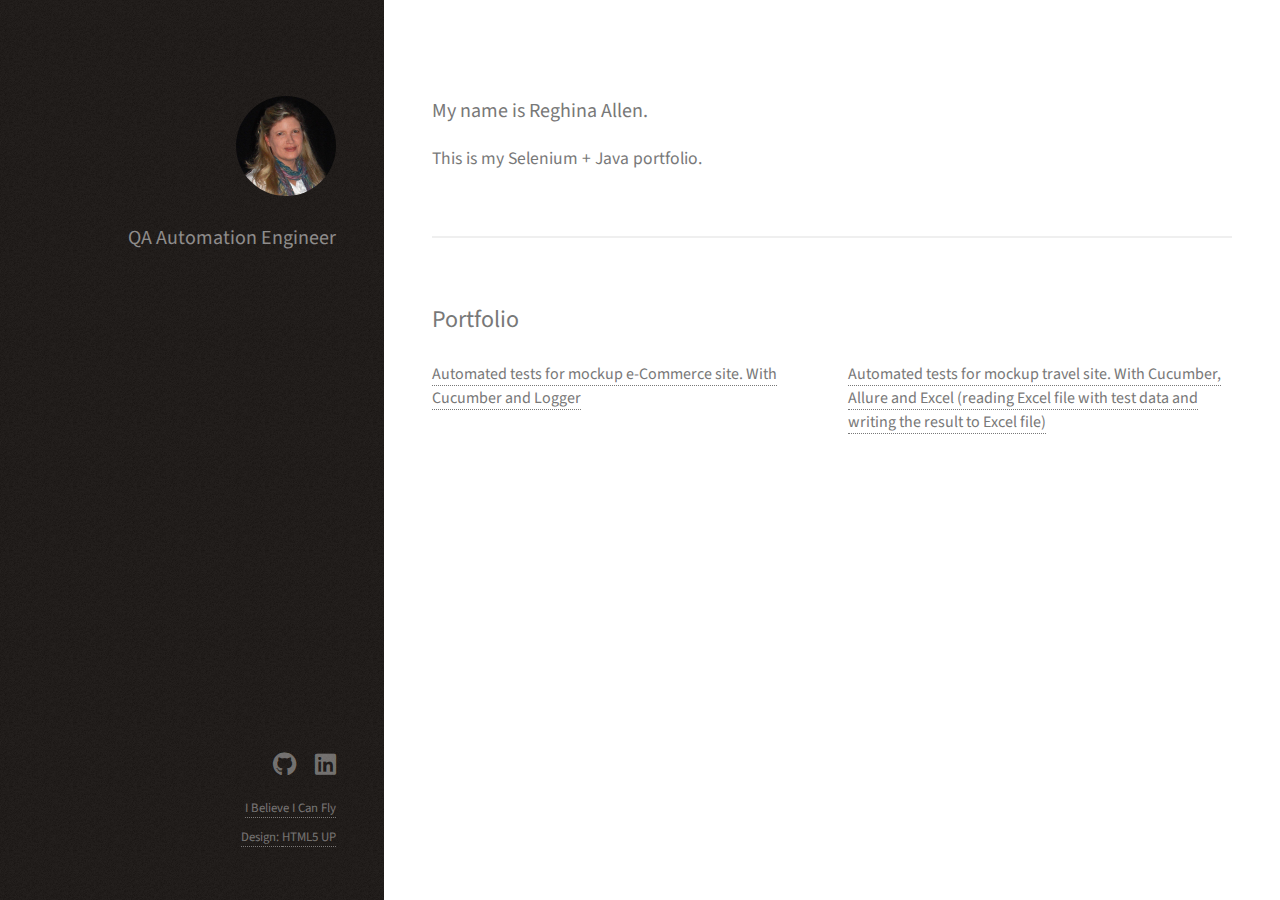
==== commit 8e25a062: "final changes and fixes" ====
--- a/index.html
+++ b/index.html
@@ -6,7 +6,7 @@
 -->
 <html>
 	<head>
-		<title>Strata by HTML5 UP</title>
+		<title>Reghina Allen's Portfolio</title>
 		<meta charset="utf-8" />
 		<meta name="viewport" content="width=device-width, initial-scale=1, user-scalable=no" />
 		<link rel="stylesheet" href="assets/css/main.css" />
@@ -41,56 +41,11 @@
 								<h3><a href="https://github.com/ReghinaA/java-practice-create-user">Automated tests for mockup e-Commerce site. With Cucumber and Logger</a></h3>
 							</article>
 							<article class="col-6 col-12-xsmall work-item">
-								<h3>Ultricies lacinia interdum</h3>
-								<p>Lorem ipsum dolor sit amet nisl sed nullam feugiat.</p>
-							</article>
-							<article class="col-6 col-12-xsmall work-item">
-								<h3>Tortor metus commodo</h3>
-								<p>Lorem ipsum dolor sit amet nisl sed nullam feugiat.</p>
+								<h3><a href="https://github.com/ReghinaA/java-selenium-excel">Automated tests for mockup travel site. With Cucumber, Allure and Excel (reading Excel file with test data and writing the result to Excel file)</a></h3>
 							</article>
 						</div>
-						<ul class="actions">
-							<li><a href="#" class="button">Full Portfolio</a></li>
-						</ul>
 					</section>
 
-				<!-- Three -->
-					<section id="three">
-						<h2>Get In Touch</h2>
-						<p>Accumsan pellentesque commodo blandit enim arcu non at amet id arcu magna. Accumsan orci faucibus id eu lorem semper nunc nisi lorem vulputate lorem neque lorem ipsum dolor.</p>
-						<div class="row">
-							<div class="col-8 col-12-small">
-								<form method="post" action="#">
-									<div class="row gtr-uniform gtr-50">
-										<div class="col-6 col-12-xsmall"><input type="text" name="name" id="name" placeholder="Name" /></div>
-										<div class="col-6 col-12-xsmall"><input type="email" name="email" id="email" placeholder="Email" /></div>
-										<div class="col-12"><textarea name="message" id="message" placeholder="Message" rows="4"></textarea></div>
-									</div>
-								</form>
-								<ul class="actions">
-									<li><input type="submit" value="Send Message" /></li>
-								</ul>
-							</div>
-							<div class="col-4 col-12-small">
-								<ul class="labeled-icons">
-									<li>
-										<h3 class="icon solid fa-home"><span class="label">Address</span></h3>
-										1234 Somewhere Rd.<br />
-										Nashville, TN 00000<br />
-										United States
-									</li>
-									<li>
-										<h3 class="icon solid fa-mobile-alt"><span class="label">Phone</span></h3>
-										000-000-0000
-									</li>
-									<li>
-										<h3 class="icon solid fa-envelope"><span class="label">Email</span></h3>
-										<a href="#">hello@untitled.tld</a>
-									</li>
-								</ul>
-							</div>
-						</div>
-					</section>
 
 				<!-- Four -->
 				<!--
@@ -417,10 +372,10 @@
 				<div class="inner">
 					<ul class="icons">
 						<li><a href="https://github.com/ReghinaA" class="icon brands fa-github"><span class="label">Github</span></a></li>
-						<li><a href="#" class="icon solid fa-envelope"><span class="label">Email</span></a></li>
+						<li><a href="https://www.linkedin.com/in/reghinaallen" class="icon brands fa-linkedin"><span class="label">LinkedIn</span></a></li>
 					</ul>
 					<ul class="copyright">
-						<li>&copy; </li><li>Design: <a href="http://html5up.net">HTML5 UP</a></li>
+						<li><a href="https://www.youtube.com/watch?v=QjcQdUzx0Tc">I Believe I Can Fly</li><li>Design: <a href="http://html5up.net">HTML5 UP</a></li>
 					</ul>
 				</div>
 			</footer>
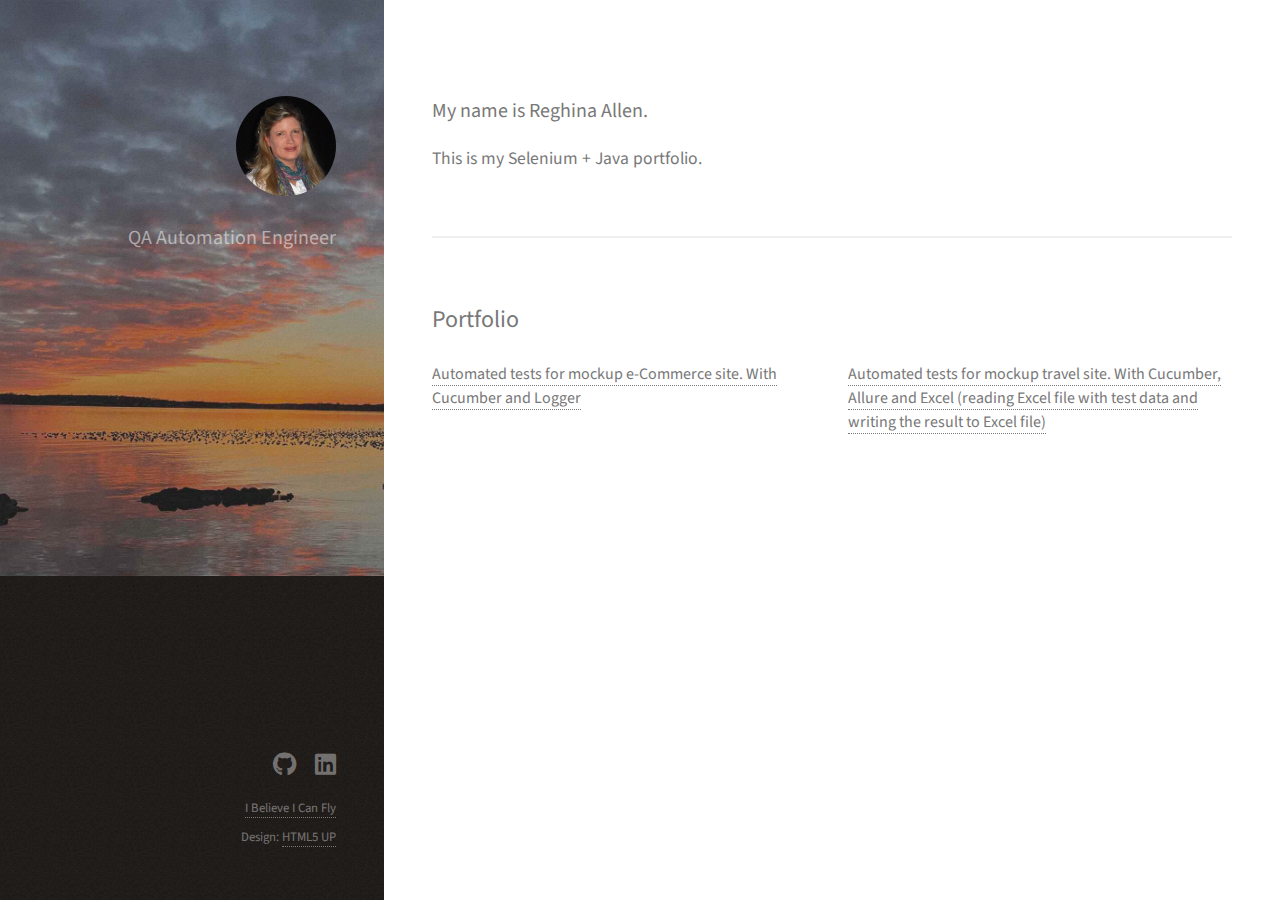
==== commit b6ee6194: "minor fix" ====
--- a/index.html
+++ b/index.html
@@ -375,7 +375,7 @@
 						<li><a href="https://www.linkedin.com/in/reghinaallen" class="icon brands fa-linkedin"><span class="label">LinkedIn</span></a></li>
 					</ul>
 					<ul class="copyright">
-						<li><a href="https://www.youtube.com/watch?v=QjcQdUzx0Tc">I Believe I Can Fly</li><li>Design: <a href="http://html5up.net">HTML5 UP</a></li>
+						<li><a href="https://www.youtube.com/watch?v=QjcQdUzx0Tc">I Believe I Can Fly</a></li><li>Design: <a href="http://html5up.net">HTML5 UP</a></li>
 					</ul>
 				</div>
 			</footer>
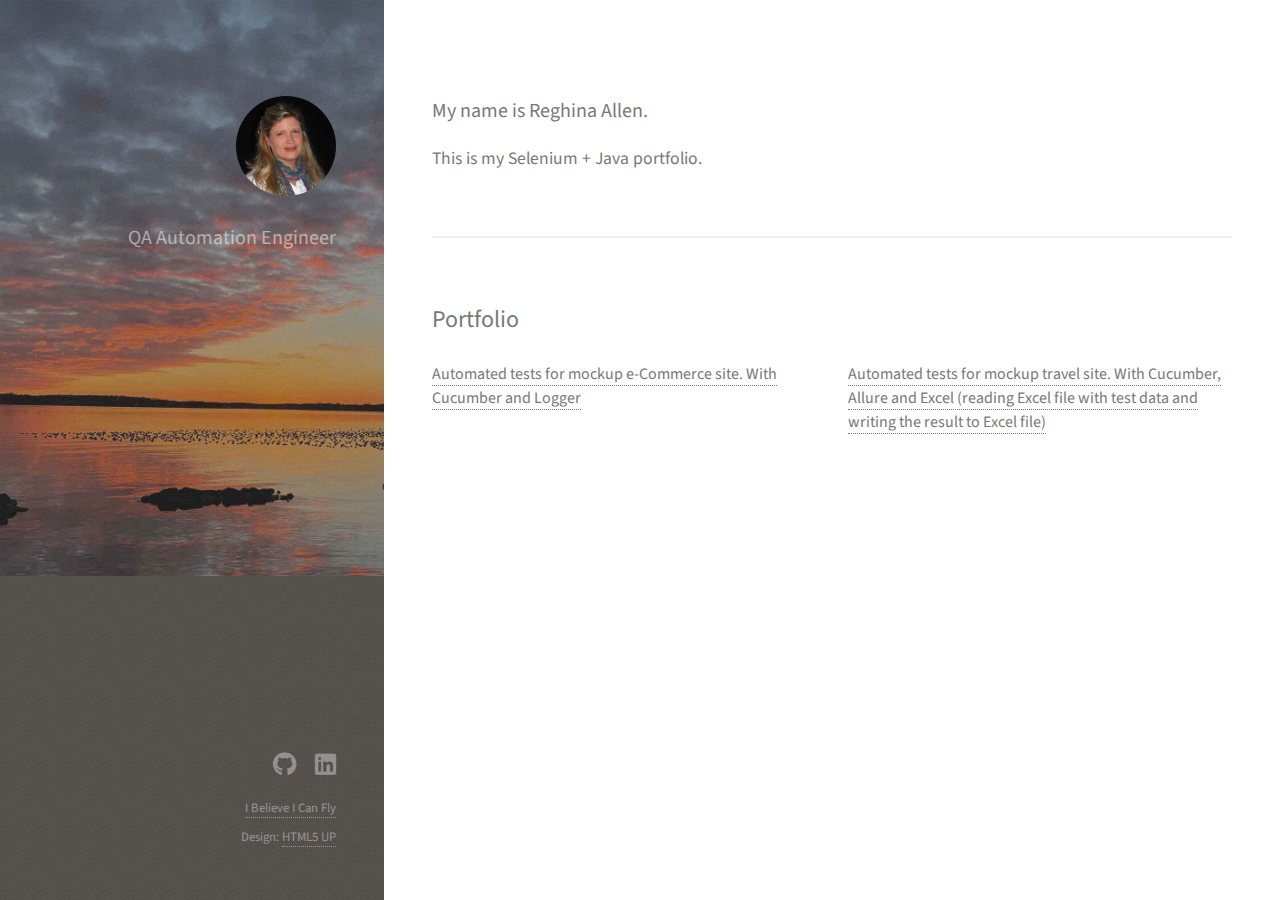
==== commit f1c2f226: "add meta tags so LinkedIn would show preview properly" ====
--- a/index.html
+++ b/index.html
@@ -6,8 +6,13 @@
 -->
 <html>
 	<head>
-		<title>Reghina Allen's Portfolio</title>
+		<title>Reghina Allen's Portfolio Website</title>
 		<meta charset="utf-8" />
+		<meta name="title" property="og:title" content="Reghina Allen QA Automation Engineer Portfolio Site" />
+		<meta property="og:type" content="Website" />
+		<meta name="image" property="og:image" content="https://reghinaa.github.io/screenshot.png" />
+		<meta name="description" property="og:description" content="QA Automation Engineer Portfolio Site for Reghina Allen" />
+		<meta name="author" content="Reghina Allen" />
 		<meta name="viewport" content="width=device-width, initial-scale=1, user-scalable=no" />
 		<link rel="stylesheet" href="assets/css/main.css" />
 	</head>
--- a/assets/css/main.css
+++ b/assets/css/main.css
@@ -2591,7 +2591,7 @@
 		-webkit-justify-content: space-between;
 		-ms-justify-content: space-between;
 		justify-content: space-between;
-		background-color: #1f1815;
+		background-color: #756e68;
 		background-attachment: scroll,								scroll;
 		background-image: url("images/overlay.png"), url("../../images/bg.jpg");
 		background-position: top left,							top left;
